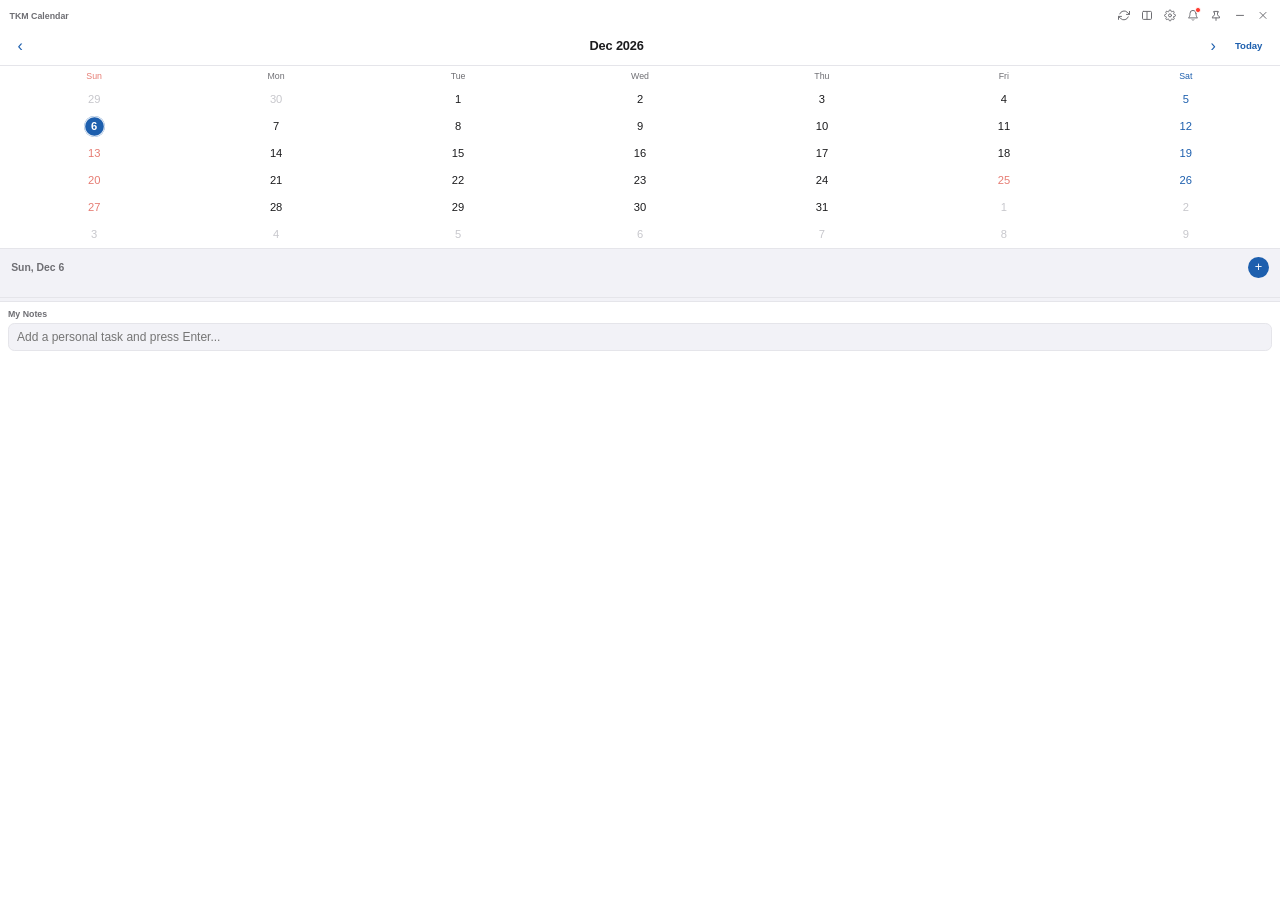
==== index.html @ d60c627a "Add diary mode — wider board layout with calendar + My Notes + agenda Mirror of tkm-calendar v1.5.0 " ====
<!DOCTYPE html>
<html lang="en">
<head>
<meta charset="UTF-8">
<meta name="viewport" content="width=device-width, initial-scale=1.0">
<title>TKM Calendar</title>
<link rel="stylesheet" href="style.css">
</head>
<body>
  <div id="app">
    <div class="title-bar">
      <span class="title-label">TKM Calendar</span>
      <div class="title-actions">
        <button class="icon-btn" id="refreshBtn" aria-label="Refresh">
          <svg width="16" height="16" viewBox="0 0 24 24" fill="none" stroke="currentColor" stroke-width="2" stroke-linecap="round" stroke-linejoin="round"><path d="M23 4v6h-6"></path><path d="M1 20v-6h6"></path><path d="M3.51 9a9 9 0 0 1 14.85-3.36L23 10M1 14l4.64 4.36A9 9 0 0 0 20.49 15"></path></svg>
        </button>
        <button class="icon-btn" id="diaryModeBtn" aria-label="Diary mode" title="Diary mode">
          <svg width="16" height="16" viewBox="0 0 24 24" fill="none" stroke="currentColor" stroke-width="2" stroke-linecap="round" stroke-linejoin="round"><rect x="3" y="4" width="18" height="16" rx="2"></rect><line x1="12" y1="4" x2="12" y2="20"></line></svg>
        </button>
        <button class="icon-btn" id="gearBtn" aria-label="Settings">
          <svg width="16" height="16" viewBox="0 0 24 24" fill="none" stroke="currentColor" stroke-width="2" stroke-linecap="round" stroke-linejoin="round"><circle cx="12" cy="12" r="3"></circle><path d="M19.4 15a1.65 1.65 0 0 0 .33 1.82l.06.06a2 2 0 1 1-2.83 2.83l-.06-.06a1.65 1.65 0 0 0-1.82-.33 1.65 1.65 0 0 0-1 1.51V21a2 2 0 0 1-4 0v-.09A1.65 1.65 0 0 0 9 19.4a1.65 1.65 0 0 0-1.82.33l-.06.06a2 2 0 1 1-2.83-2.83l.06-.06a1.65 1.65 0 0 0 .33-1.82 1.65 1.65 0 0 0-1.51-1H3a2 2 0 0 1 0-4h.09A1.65 1.65 0 0 0 4.6 9a1.65 1.65 0 0 0-.33-1.82l-.06-.06a2 2 0 1 1 2.83-2.83l.06.06a1.65 1.65 0 0 0 1.82.33H9a1.65 1.65 0 0 0 1-1.51V3a2 2 0 0 1 4 0v.09a1.65 1.65 0 0 0 1 1.51 1.65 1.65 0 0 0 1.82-.33l.06-.06a2 2 0 1 1 2.83 2.83l-.06.06a1.65 1.65 0 0 0-.33 1.82V9a1.65 1.65 0 0 0 1.51 1H21a2 2 0 0 1 0 4h-.09a1.65 1.65 0 0 0-1.51 1z"></path></svg>
        </button>
        <button class="icon-btn" id="updatesBtn" aria-label="What's new">
          <svg width="16" height="16" viewBox="0 0 24 24" fill="none" stroke="currentColor" stroke-width="2" stroke-linecap="round" stroke-linejoin="round"><path d="M18 8A6 6 0 0 0 6 8c0 7-3 9-3 9h18s-3-2-3-9"></path><path d="M13.73 21a2 2 0 0 1-3.46 0"></path></svg>
          <span class="badge-dot" id="updatesBadge" hidden></span>
        </button>
        <button class="icon-btn" id="pinBtn" aria-label="Always on top">
          <svg width="16" height="16" viewBox="0 0 24 24" fill="none" stroke="currentColor" stroke-width="2" stroke-linecap="round" stroke-linejoin="round"><line x1="12" y1="17" x2="12" y2="22"></line><path d="M5 17h14v-1.76a2 2 0 0 0-1.11-1.79l-1.78-.9A2 2 0 0 1 15 10.76V6h1a1 1 0 0 0 0-2H8a1 1 0 0 0 0 2h1v4.76a2 2 0 0 1-1.11 1.79l-1.78.9A2 2 0 0 0 5 15.24Z"></path></svg>
        </button>
        <button class="icon-btn" id="minimizeBtn" aria-label="Minimize">
          <svg width="16" height="16" viewBox="0 0 24 24" fill="none" stroke="currentColor" stroke-width="2" stroke-linecap="round"><line x1="5" y1="12" x2="19" y2="12"></line></svg>
        </button>
        <button class="icon-btn" id="closeBtn" aria-label="Close">
          <svg width="16" height="16" viewBox="0 0 24 24" fill="none" stroke="currentColor" stroke-width="2" stroke-linecap="round"><line x1="18" y1="6" x2="6" y2="18"></line><line x1="6" y1="6" x2="18" y2="18"></line></svg>
        </button>
      </div>
      <span class="collapsed-badge-dot" id="collapsedBadge" hidden></span>
    </div>

    <div class="app-body" id="appBody">
      <div class="cal-col" id="calCol">
        <header class="topbar">
          <button class="nav-btn" id="prevMonth" aria-label="Previous month">‹</button>
          <h1 class="month-title" id="monthTitle">Jul 2026</h1>
          <button class="nav-btn" id="nextMonth" aria-label="Next month">›</button>
          <button class="today-btn" id="todayBtn">Today</button>
        </header>

        <div class="weekday-row">
          <span class="wd sun">Sun</span><span class="wd">Mon</span><span class="wd">Tue</span>
          <span class="wd">Wed</span><span class="wd">Thu</span><span class="wd">Fri</span><span class="wd sat">Sat</span>
        </div>

        <div class="grid" id="grid"></div>

        <button class="day-panel-toggle" id="dayPanelToggle" hidden>Show list ▾</button>

        <div id="widgetListSlot">
          <section class="day-panel" id="dayPanel">
            <div class="day-panel-header">
              <span id="selectedDateLabel">Select a date</span>
              <button class="add-btn" id="openAdd" aria-label="Add event">+</button>
            </div>
            <ul class="event-list" id="eventList"></ul>
          </section>

          <div class="section-divider-thick" id="listDivider"></div>

          <section class="personal-todo" id="personalTodo">
            <div class="personal-todo-header">My Notes</div>
            <input type="text" id="todoInput" class="todo-input" placeholder="Add a personal task and press Enter...">
            <ul class="todo-list" id="todoList"></ul>
          </section>
        </div>
      </div>

      <div class="diary-col" id="diaryCol">
        <div id="diaryListSlot"></div>
      </div>
    </div>
  </div>

  <div class="hover-tip" id="hoverTip"></div>

  <div class="popover-backdrop" id="popoverBackdrop"></div>
  <div class="popover" id="settingsPopover">
    <div class="popover-label">View</div>
    <button class="popover-item" data-view="simple">Simple</button>
    <button class="popover-item" data-view="max">Max</button>
    <div class="popover-divider"></div>
    <div class="popover-label">Theme</div>
    <button class="popover-item" data-theme="light">Light</button>
    <button class="popover-item" data-theme="dark">Dark</button>
    <button class="popover-item" data-theme="tack">Tack Style</button>
    <div class="popover-divider"></div>
    <button class="popover-item" id="openRecurringMgmt">Manage Recurring</button>
    <div class="popover-divider"></div>
    <button class="popover-item" id="autoLaunchBtn">Start with Windows</button>
    <div class="popover-divider"></div>
    <div class="popover-label" id="updateStatus"></div>
    <div class="popover-divider"></div>
    <button class="popover-item" id="openIcsSettings">Personal Calendar (ICS)</button>
  </div>

  <!-- 최근 업데이트 소식 (종 아이콘) -->
  <div class="popover-backdrop" id="updatesBackdrop"></div>
  <div class="popover popover-updates" id="updatesPopover">
    <div class="popover-label">What's New</div>
    <ul class="updates-list" id="updatesList"></ul>
  </div>

  <!-- 개인 ICS 캘린더 연동 -->
  <div class="modal-backdrop" id="icsBackdrop">
    <div class="modal">
      <div class="modal-header">
        <h2>Personal Calendar (ICS)</h2>
        <button class="close-btn" id="closeIcs" aria-label="Close">×</button>
      </div>
      <p class="hint info" style="margin: 0 0 12px;">
        본인의 개인 캘린더(구글·아웃룩·아이클라우드 등)의 ICS 구독 주소를 넣으면, 그 일정이 이 컴퓨터에서만
        보이는 Personal 일정으로 같이 표시됩니다. 팀 캘린더에는 전혀 영향 없어요.
      </p>
      <label class="field">
        <span>ICS 주소</span>
        <input type="text" id="fIcsUrl" placeholder="https://.../basic.ics">
      </label>
      <div class="modal-actions">
        <button class="btn-primary" id="saveIcsUrl">저장하고 지금 동기화</button>
      </div>
      <p class="hint" id="icsHint"></p>
    </div>
  </div>

  <!-- Recurring event management -->
  <div class="modal-backdrop" id="recurringBackdrop">
    <div class="modal">
      <div class="modal-header">
        <h2>Recurring Events</h2>
        <button class="close-btn" id="closeRecurring" aria-label="Close">×</button>
      </div>
      <ul class="event-list" id="recurringList"></ul>
    </div>
  </div>

  <!-- Add / edit event -->
  <div class="modal-backdrop" id="modalBackdrop">
    <div class="modal">
      <div class="modal-header">
        <h2 id="modalTitle">Add Event</h2>
        <button class="close-btn" id="closeModal" aria-label="Close">×</button>
      </div>

      <div class="scope-toggle" id="scopeToggle">
        <button type="button" class="scope-btn active" data-scope="personal">Personal</button>
        <button type="button" class="scope-btn" data-scope="team">Team Post</button>
      </div>

      <label class="field field-primary">
        <span>Title</span>
        <input type="text" id="fTitle" placeholder="Task description">
      </label>

      <div class="recent-chips" id="recentChips"></div>

      <label class="field">
        <span>Author</span>
        <input type="text" id="fAuthor" placeholder="Name">
      </label>

      <label class="field">
        <span>Date</span>
        <input type="date" id="fDate">
      </label>

      <label class="field">
        <span>Time (optional — leave blank for all day)</span>
        <input type="time" id="fTime">
      </label>

      <label class="field">
        <span>Category</span>
        <div class="cat-chips" id="catChips"></div>
      </label>

      <label class="field" id="repeatRow">
        <span>Repeat</span>
        <select id="fRepeat">
          <option value="none">None</option>
          <option value="weekly">Weekly</option>
          <option value="biweekly">Biweekly</option>
          <option value="custom">Every N days</option>
        </select>
      </label>

      <div class="field" id="biweeklyRow" hidden>
        <span>Repeat on</span>
        <div class="weekday-picker" id="weekdayPicker">
          <button type="button" data-day="SU">Su</button>
          <button type="button" data-day="MO">Mo</button>
          <button type="button" data-day="TU">Tu</button>
          <button type="button" data-day="WE">We</button>
          <button type="button" data-day="TH">Th</button>
          <button type="button" data-day="FR">Fr</button>
          <button type="button" data-day="SA">Sa</button>
        </div>
      </div>

      <label class="field" id="customRow" hidden>
        <span>Every N days</span>
        <input type="number" id="fIntervalDays" min="1" value="3">
      </label>

      <label class="field" id="untilRow" hidden>
        <span>End date (optional, default 1 year)</span>
        <input type="date" id="fUntil">
      </label>

      <div class="modal-actions">
        <button class="btn-primary" id="saveEvent">Save</button>
      </div>
      <p class="hint" id="formHint"></p>
    </div>
  </div>

  <script src="app.js"></script>
</body>
</html>
---- style.css ----
:root {
  --bg: #ffffff;
  --bg-soft: #f2f2f7;
  --text: #1c1c1e;
  --text-soft: #6e6e73;
  --border: #e5e5ea;
  --accent: #1d5fae;      /* 한솔 블루 계열 — 오늘/선택 표시 */
  --accent-soft: #e8f0fa;
  --danger: #ff3b30;
  --radius: 14px;

  /* 구글 캘린더 실제 colorId 팔레트 (백엔드 CATEGORY_COLORS와 1:1로 맞춤) — 테마 바뀌어도 고정 */
  --c1: #7986cb;  /* Lavender */
  --c2: #33b679;  /* Sage */
  --c3: #8e24aa;  /* Grape */
  --c4: #e67c73;  /* Flamingo */
  --c5: #f6bf26;  /* Banana */
  --c6: #f4511e;  /* Tangerine */
  --c7: #039be5;  /* Peacock */
  --c8: #616161;  /* Graphite */
  --c9: #3f51b5;  /* Blueberry */
  --c10: #0b8043; /* Basil */
  --c11: #d50000; /* Tomato */
}

/* ── 다크모드 테마 ─────────────────────────── */
[data-theme="dark"] {
  --bg: #1c1c1e;
  --bg-soft: #2c2c2e;
  --text: #f2f2f2;
  --text-soft: #9a9a9e;
  --border: #3a3a3c;
  --accent: #5b9bdb;
  --accent-soft: #1c2c3c;
  --danger: #ff6961;
  --c8: #d8d8dc; /* Graphite(기타 카테고리)는 어두운 배경에서 안 보여서 밝은 톤으로 교체 */
}

/* ── Tack 스타일(포스트잇) 테마 ─────────────────────────── */
[data-theme="tack"] {
  --bg: #fff6cb;
  --bg-soft: #fdeda3;
  --text: #4a3c12;
  --text-soft: #948043;
  --border: #ecdd82;
  --accent: #f2dd65;
  --accent-soft: #fbf2bf;
  --danger: #c1442e;
}
/* accent(#f2dd65)가 밝은 노랑이라 흰 글자를 얹으면 대비가 약함 — 포스트잇처럼
   진한 잉크색(--text) 글자를 쓰는 게 더 잘 보이고 컨셉에도 맞음 */
[data-theme="tack"] .add-btn,
[data-theme="tack"] .btn-primary,
[data-theme="tack"] .weekday-picker button.active,
[data-theme="tack"] .todo-check.done,
[data-theme="tack"] .cell.selected .daynum {
  color: var(--text);
}
[data-theme="tack"] .cell.today.selected .daynum {
  box-shadow: inset 0 0 0 1.5px rgba(74, 60, 18, 0.75);
}

* { box-sizing: border-box; }

/* 위젯 느낌을 위해 네이티브 크롬 스크롤바 숨김 — 스크롤 자체(overflow:auto)는 그대로 동작 */
::-webkit-scrollbar { width: 0; height: 0; }

html, body {
  overflow-x: hidden; /* 세로 스크롤바가 뜰 때 폭 계산이 밀려 가로 스크롤이 생기는 것 방지 */
}

body {
  margin: 0;
  zoom: 0.8; /* 위젯 전체를 80%로 축소 — transform과 달리 실제 레이아웃 크기도 같이 줄어듦(Chromium 전용, Electron이라 문제없음) */
  font-family: "Malgun Gothic", "맑은 고딕", "Segoe UI", sans-serif;
  background: var(--bg);
  color: var(--text);
  transition: background-color 0.15s ease, color 0.15s ease;
  font-feature-settings: "tnum";
  -webkit-font-smoothing: antialiased;
  user-select: none;
}

#app {
  display: flex;
  flex-direction: column;
  /* 높이는 고정하지 않음 — 콘텐츠 크기만큼만 차지, JS가 이 크기를 재서 창 크기를 맞춤 */
}

/* ── 다이어리 모드: 위젯은 그대로 두고 옆으로 넓어지는 보드 형태를 추가로 얹음 ───────────
   창 크기 자체는 JS(setDiaryMode)가 최종 크기로 한 번에 맞추므로, 여기서 width를 애니메이션
   시키면 그 사이 잘못된 중간 크기가 측정돼 창이 어긋나게 열림 — 그래서 transition 없이 즉시 전환.
   폭은 고정 px가 아니라 flex 비율(58:42)로 둬서, 창을 가로로 더 넓게 늘리면 양쪽 다 그 비율
   그대로 꽉 차게 늘어남(빈 공간 안 남게) */
.app-body { display: flex; }
.cal-col {
  width: 100%;
  flex-shrink: 0;
  display: flex;
  flex-direction: column;
}
#app.diary-mode .cal-col { width: auto; flex: 58 1 0; min-width: 0; }
.diary-col {
  width: 0;
  flex-shrink: 0;
  overflow: hidden;
  border-left: 1px solid var(--border);
}
#app.diary-mode .diary-col { width: auto; flex: 42 1 0; min-width: 0; overflow-y: auto; overflow-x: hidden; }
#diaryListSlot { padding: 10px 12px 14px; }
/* 다이어리 모드에선 일정·My Notes가 오른쪽으로 옮겨가므로 왼쪽엔 달력만 남김(중복 방지) */
#app.diary-mode .day-panel-toggle { display: none; }
/* 오른쪽으로 옮겨간 뒤에는 구획선(.section-divider-thick)이 필요 없어서 숨김 — My Notes와
   일정 패널 사이는 각자의 헤더로 이미 구분됨 */
#diaryListSlot .section-divider-thick { display: none; }
#diaryListSlot .personal-todo, #diaryListSlot .day-panel { padding: 0 0 14px; }
#diaryListSlot .day-panel.collapsed { display: block; } /* 다이어리 모드에선 접힘 상태 무시 — 항상 펼쳐서 보여줌 */
.icon-btn#diaryModeBtn.active { background: var(--accent-soft); color: var(--accent); }

/* ── 타이틀 바 (창 컨트롤) ─────────────────────────── */
.title-bar {
  display: flex;
  align-items: center;
  justify-content: space-between;
  padding: 6px 8px 0;
  flex-shrink: 0;
  position: relative; /* 접힘 모드 알림 점(.collapsed-badge-dot) 위치 기준 */
  /* -webkit-app-region:drag 대신 app.js에서 mousedown/mousemove로 직접 드래그 이동 처리함 —
     OS 드래그 영역으로 지정하면 Windows가 더블클릭 등 마우스 이벤트를 자체적으로 가로채서
     dblclick이 전혀 안 뜨는 문제가 있었음(실측으로 확인) */
}
/* 접힘(작은) 모드에서는 종 아이콘 배지가 숨겨지므로, 안 읽은 알림이 있으면
   상단 드래그 핸들 옆에 빨간 점 하나만 따로 표시 — 펼치기 전에도 알 수 있게 */
.collapsed-badge-dot { display: none; }
#app.unfocused .collapsed-badge-dot:not([hidden]) {
  display: block;
  position: absolute;
  top: 9px;
  right: 10px;
  width: 6px;
  height: 6px;
  border-radius: 50%;
  background: var(--danger);
}
.title-label { font-size: 11px; font-weight: 600; color: var(--text-soft); padding-left: 4px; }
.title-actions { display: flex; gap: 2px; -webkit-app-region: no-drag; }
.icon-btn {
  width: 27px; height: 27px;
  border-radius: 7px;
  border: none;
  background: none;
  color: var(--text-soft);
  display: flex; align-items: center; justify-content: center;
  cursor: pointer;
}
.icon-btn:hover { background: var(--bg-soft); color: var(--text); }
.icon-btn.active { color: var(--accent); }
#closeBtn:hover { background: var(--danger); color: #fff; }
.icon-btn.spinning svg { animation: spin 0.6s linear infinite; }
@keyframes spin { to { transform: rotate(360deg); } }

.icon-btn { position: relative; } /* 배지 위치 기준점 */
.badge-dot {
  position: absolute; top: 3px; right: 4px;
  width: 7px; height: 7px; border-radius: 50%;
  background: var(--danger);
  border: 1.5px solid var(--bg);
}

/* What's New 팝업 — 확인한 사람이 항목마다 직접 닫아야 없어짐(자동으로 안 사라짐) */
.popover-updates { min-width: 210px; max-width: 240px; }
.updates-list { list-style: none; margin: 4px 0 0; padding: 0; display: flex; flex-direction: column; gap: 6px; max-height: 260px; overflow-y: auto; }
.update-row { display: flex; align-items: flex-start; gap: 8px; padding: 7px 8px; border-radius: 8px; background: var(--bg-soft); }
.update-row .tag {
  flex-shrink: 0; font-size: 9.5px; font-weight: 700; letter-spacing: 0.02em;
  padding: 2px 6px; border-radius: 999px; color: #fff; margin-top: 1px;
}
.update-row .tag.new { background: var(--accent); }
.update-row .tag.improved { background: #33b679; }
.update-row .tag.fix { background: var(--danger); }
.update-row .tag.added { background: #33b679; }
.update-row .tag.changed { background: #f0a020; }
.update-row .tag.deleted { background: var(--danger); }
.update-row .body { flex: 1; min-width: 0; }
.update-row .date { font-size: 10px; color: var(--text-soft); display: block; }
.update-row .text { font-size: 12.5px; color: var(--text); line-height: 1.35; }
.updates-group-label { font-size: 10.5px; font-weight: 700; color: var(--text-soft); padding: 6px 2px 0; text-transform: uppercase; letter-spacing: .03em; }
.updates-group-label:first-child { padding-top: 0; }
.update-row .dismiss {
  flex-shrink: 0; background: none; border: none; color: var(--text-soft);
  font-size: 14px; cursor: pointer; padding: 0 2px; line-height: 1;
}
.update-row .dismiss:hover { color: var(--danger); }
.updates-empty { text-align: center; color: var(--text-soft); font-size: 12px; padding: 14px 0 6px; }

/* ── 상단 바 ─────────────────────────── */
.topbar {
  display: flex;
  align-items: center;
  gap: 8px;
  padding: 10px 14px;
  border-bottom: 1px solid var(--border);
  flex-shrink: 0;
}
.month-title {
  flex: 1;
  text-align: center;
  font-size: 16px;
  font-weight: 600;
  margin: 0;
  letter-spacing: -0.2px;
}
.nav-btn, .today-btn {
  background: none;
  border: none;
  color: var(--accent);
  font-size: 20px;
  line-height: 1;
  padding: 4px 8px;
  cursor: pointer;
  border-radius: 8px;
}
.today-btn { font-size: 12px; font-weight: 600; }
.nav-btn:hover, .today-btn:hover { background: var(--bg-soft); }

/* ── 요일 행 ─────────────────────────── */
.weekday-row {
  display: grid;
  grid-template-columns: repeat(7, 1fr);
  padding: 6px 4px 2px;
  flex-shrink: 0;
}
.wd {
  text-align: center;
  font-size: 11px;
  color: var(--text-soft);
  font-weight: 500;
}
.wd.sun { color: #e67c73; }
.wd.sat { color: var(--accent); }

/* ── 월간 그리드 ─────────────────────────── */
.grid {
  display: grid;
  grid-template-columns: repeat(7, 1fr);
  padding: 2px 4px;
  flex-shrink: 0;
  animation: fadeGrid 0.15s ease;
}
@keyframes fadeGrid {
  from { opacity: 0.3; }
  to   { opacity: 1; }
}

.cell {
  /* aspect-ratio 대신 min-height — 너비 기준 비율로 고정하면 창 폭이 좁아졌을 때
     점(dots)이 들어갈 공간이 부족해서 다음 줄로 내용이 넘치는 문제가 있었음.
     grid의 암묵적 행은 기본이 auto라서, 내용(점 개수)에 맞춰 알아서 커짐. */
  min-height: 34px;
  display: flex;
  flex-direction: column;
  align-items: center;
  justify-content: flex-start;
  gap: 4px;
  padding-top: 6px;
  cursor: pointer;
  border-radius: 10px;
  position: relative;
}
.cell:hover { background: var(--bg-soft); }
.cell.outside .daynum { color: #c7c7cc; }
.cell.sun .daynum { color: #e67c73; }
.cell.sat .daynum { color: var(--accent); }
.cell.holiday .daynum { color: #e67c73; } /* 일요일과 같은 빨강 — "쉬는 날" 톤 통일 */

.daynum {
  font-size: 14px;
  width: 26px;
  height: 26px;
  line-height: 26px;  /* flexbox 중앙정렬 대신 박스 높이에 맞춰 확정적으로 세로 중앙 정렬 */
  text-align: center;
  border-radius: 50%;
  box-sizing: border-box;
}
.cell.today .daynum {
  /* border 대신 box-shadow로 링을 그림 — border는 box-sizing:border-box와 만나면
     콘텐츠 박스를 줄여서 line-height(26px)와 어긋나 숫자가 미묘하게 아래로 쏠렸었음.
     box-shadow는 레이아웃에 전혀 영향을 안 줘서 다른 날짜와 정확히 같은 중앙정렬 유지됨. */
  box-shadow: inset 0 0 0 1.5px var(--accent);
  color: var(--accent);
  font-weight: 700;
}
.cell.selected .daynum {
  background: var(--accent);
  color: #fff;
  font-weight: 700;
}
/* 오늘 = 선택 날짜가 겹칠 때, 같은 색 테두리가 채우기에 묻혀 안 보이는 문제 방지 */
.cell.today.selected .daynum {
  box-shadow: inset 0 0 0 1.5px rgba(255, 255, 255, 0.85);
}

.dots { display: flex; gap: 2.5px; height: 5px; align-items: center; }
.dot { width: 5px; height: 5px; border-radius: 50%; }
.dot-none { background: var(--text); } /* 테마 글자색을 그대로 써서 라이트=검정, 다크=흰색으로 자동 대응 */
.dot-more { font-size: 8px; color: var(--text-soft); line-height: 1; }

/* ── 심플모드: 일정 있는 날짜에 마우스 올리면 뜨는 작은 미리보기 ─────────────────────────── */
.hover-tip {
  position: fixed;
  z-index: 30;
  max-width: 190px;
  background: var(--bg);
  border: 1px solid var(--border);
  border-radius: 10px;
  box-shadow: 0 4px 16px rgba(0,0,0,0.18);
  padding: 7px 9px;
  display: none;
  flex-direction: column;
  gap: 4px;
  pointer-events: none; /* 마우스를 가로채지 않게 — 순수 미리보기용 */
}
.hover-tip.open { display: flex; }
.hover-tip-row { display: flex; align-items: center; gap: 6px; min-width: 0; }
.hover-tip-row .dot { width: 6px; height: 6px; flex-shrink: 0; }
.hover-tip-title {
  flex: 1; min-width: 0;
  font-size: 11.5px; color: var(--text);
  overflow: hidden; text-overflow: ellipsis; white-space: nowrap;
}
.hover-tip-time { font-size: 10px; color: var(--accent); flex-shrink: 0; font-variant-numeric: tabular-nums; }
.hover-tip-more { font-size: 10px; color: var(--text-soft); }
.hover-tip-holiday {
  font-size: 11.5px; font-weight: 700; color: #e67c73;
  padding-bottom: 4px; margin-bottom: 2px;
  border-bottom: 1px solid var(--border);
}

/* ── 최대 모드: 점 대신 셀 안에 업무 제목까지 표시 ─────────────────────────── */
.grid.mode-max .cell {
  aspect-ratio: unset;
  height: 62px;      /* min-height가 아니라 고정 height — 긴 제목 와도 칸 크기 안 늘어남 */
  overflow: hidden;
  align-items: stretch;
  padding-top: 4px;
  gap: 2px;
}
.grid.mode-max .daynum { align-self: center; flex-shrink: 0; }
/* 다이어리 모드: 칸을 위아래로 훨씬 넉넉하게 키워서(최대 5개) 업무명이 왠만하면 다 보이게 함 —
   간단/최대 모드 설정(mode-max)과는 무관하게 diary 클래스만으로 독립적으로 동작해야 하므로
   mode-max가 주는 레이아웃 속성(overflow/align-items 등)을 여기서도 그대로 갖춰줌 */
.grid.diary .cell {
  aspect-ratio: unset;
  height: 116px;
  overflow: hidden;
  align-items: stretch;
  padding-top: 4px;
  gap: 2px;
}
.grid.diary .daynum { align-self: center; flex-shrink: 0; }
.grid.diary .chip-text { font-size: 10.5px; }
.chips-wrap { display: flex; flex-direction: column; gap: 1px; padding: 0 3px; overflow: hidden; min-width: 0; }
.chip-row { display: flex; align-items: center; gap: 3px; min-width: 0; }
.chip-row .dot { width: 4px; height: 4px; flex-shrink: 0; }
.chip-text {
  flex: 1;
  min-width: 0;   /* 이게 없으면 flex 자식이 안 줄어들고 부모(셀)가 늘어남 — 대신 말줄임표로 잘림 */
  font-size: 9.5px;
  font-weight: 600; /* 기본(400)이 너무 얇아서 작은 크기에서 잘 안 읽혔음 */
  line-height: 1.3;
  color: var(--text);
  overflow: hidden;
  text-overflow: ellipsis;
  white-space: nowrap;
}
.chip-more { font-size: 7.5px; color: var(--text-soft); padding-left: 3px; }

/* 창이 포커스를 잃으면(다른 데 클릭) 일정 목록(day panel)과 입력창만 숨김 —
   My Notes 체크리스트 자체는 계속 보여야 함(할 일 확인은 계속 필요하니까).
   다시 클릭하면 원래대로 돌아옴 */
#app.unfocused .day-panel-toggle,
#app.unfocused .day-panel,
#app.unfocused .todo-input,
#app.unfocused .title-label,
#app.unfocused .title-actions,
#app.unfocused .nav-btn,
#app.unfocused .today-btn {
  display: none;
}
/* 제목/아이콘은 숨겨도 타이틀바 자체(드래그 영역)는 남겨서 Tack처럼 계속 창을 옮길 수 있게 —
   빈 줄만 있으면 어디를 잡아야 할지 안 보이니 작은 손잡이(핸들) 바를 대신 표시 */
#app.unfocused .title-bar {
  min-height: 14px;
  padding: 6px 8px;
  justify-content: center;
}
#app.unfocused .title-bar::after {
  content: '';
  display: block;
  width: 28px;
  height: 3px;
  border-radius: 2px;
  background: var(--accent);
}
/* 접힘 상태에서 보이는 상단 달력 헤더(월 표시 줄)도 드래그 이동 가능해야 함 —
   app.js에서 이 클래스가 있으면 .topbar도 드래그 대상으로 취급함(커스텀 드래그, 위 참고) */

.day-panel-toggle {
  flex-shrink: 0;
  width: 100%;
  background: var(--bg-soft);
  border: none;
  border-top: 1px solid var(--border);
  color: var(--text-soft);
  font-size: 11px;
  padding: 5px 0;
  cursor: pointer;
}
.day-panel-toggle:hover { color: var(--accent); }
.day-panel.collapsed { display: none; }

/* ── 개인 할일(로컬 전용, 구글 캘린더에 안 올라감) ─────────────────────────── */
.section-divider-thick { height: 6px; background: var(--bg-soft); border-top: 1px solid var(--border); border-bottom: 1px solid var(--border); }

.personal-todo { padding: 8px 10px 8px; }
.personal-todo-header { font-size: 11px; font-weight: 600; color: var(--text-soft); margin-bottom: 5px; }
.todo-input {
  width: 100%;
  font: inherit;
  font-size: 15px;
  padding: 8px 10px;
  border-radius: 8px;
  border: 1px solid var(--border);
  background: var(--bg-soft);
  color: var(--text);
  margin-bottom: 5px;
}
.todo-input:focus { outline: 2px solid var(--accent); outline-offset: 1px; }

.todo-list { list-style: none; margin: 0; padding: 0; max-height: 220px; overflow-y: auto; display: flex; flex-direction: column; gap: 4px; }
.todo-item {
  display: flex; align-items: center; gap: 9px;
  padding: 5px 8px;
  border-radius: 8px;
  background: var(--bg);
}
.todo-check {
  width: 19px; height: 19px;
  border-radius: 50%;
  border: 1.5px solid var(--border);
  background: none;
  flex-shrink: 0;
  cursor: pointer;
  display: flex; align-items: center; justify-content: center;
  color: #fff;
}
.todo-check.done { background: var(--accent); border-color: var(--accent); font-size: 12px; }
.todo-text { flex: 1; min-width: 0; font-size: 15px; overflow: hidden; text-overflow: ellipsis; white-space: nowrap; cursor: text; }
.todo-text.done { text-decoration: line-through; color: var(--text-soft); }
.todo-del { background: none; border: none; color: var(--text-soft); font-size: 16px; cursor: pointer; padding: 0 4px; flex-shrink: 0; }
.todo-del:hover { color: var(--danger); }

/* 하위 항목(1단계까지만) — 부모 항목의 + 버튼으로 추가 */
.todo-item.todo-child { margin-left: 22px; background: var(--bg-soft); }
.todo-add-child {
  background: none; border: 1px solid var(--border); border-radius: 50%;
  color: var(--text-soft); width: 17px; height: 17px; line-height: 1;
  font-size: 12px; cursor: pointer; flex-shrink: 0;
  display: flex; align-items: center; justify-content: center;
}
.todo-add-child:hover { color: var(--accent); border-color: var(--accent); }

/* 할 일 텍스트 클릭하면 나오는 인라인 수정 입력창 */
.todo-edit-input {
  flex: 1; min-width: 0;
  font: inherit; font-size: 15px;
  border: none; background: none; color: var(--text);
  padding: 0; margin: 0;
  outline: none;
  border-bottom: 1.5px solid var(--accent);
}

/* ── 하단 일정 패널 ─────────────────────────── */
.day-panel {
  max-height: 260px;  /* 일정이 많아도 창이 무한히 커지지 않도록 상한, 넘으면 내부 스크롤 */
  overflow-y: auto;
  border-top: 1px solid var(--border);
  background: var(--bg-soft);
}
.day-panel-header {
  display: flex;
  align-items: center;
  justify-content: space-between;
  padding: 10px 14px 4px;
  font-size: 13px;
  font-weight: 600;
  color: var(--text-soft);
}
.add-btn {
  width: 26px; height: 26px;
  border-radius: 50%;
  border: none;
  background: var(--accent);
  color: #fff;
  font-size: 16px;
  line-height: 1;
  cursor: pointer;
}
.add-btn:hover { filter: brightness(1.1); }

.event-list { list-style: none; margin: 0; padding: 6px 10px 14px; display: flex; flex-direction: column; gap: 6px; }
.event-row {
  background: var(--bg);
  border-radius: 10px;
  padding: 9px 10px;
  display: flex;
  align-items: center;
  gap: 10px;
  box-shadow: 0 1px 2px rgba(0,0,0,0.04);
  transition: background-color 0.1s ease;
}
.event-row.clickable { cursor: pointer; }
.event-row.clickable:hover { background: var(--accent-soft); }
.event-row .dot { width: 8px; height: 8px; flex-shrink: 0; }
.event-body { display: flex; flex-direction: column; gap: 2px; flex: 1; min-width: 0; }
.event-title {
  font-size: 13.5px; font-weight: 600; color: var(--text);
  overflow: hidden; text-overflow: ellipsis; white-space: nowrap;
}
.event-meta { font-size: 11px; color: var(--text-soft); }
.event-time { font-size: 11.5px; color: var(--accent); font-variant-numeric: tabular-nums; }
.event-addnote {
  background: none; border: 1px solid var(--border); border-radius: 999px;
  color: var(--text-soft); padding: 4px 8px; line-height: 1;
  font-size: 10.5px; font-weight: 600; cursor: pointer; flex-shrink: 0;
  white-space: nowrap;
  display: flex; align-items: center; justify-content: center; gap: 2px;
}
.event-addnote:hover { color: var(--accent); border-color: var(--accent); }

.event-del {
  background: none; border: none; color: var(--text-soft);
  font-size: 15px; cursor: pointer; padding: 2px 4px;
}
.event-del:hover { color: var(--danger); }
.empty-hint { text-align: center; color: var(--text-soft); font-size: 12.5px; padding: 20px 0; }

/* ── 모달 ─────────────────────────── */
.modal-backdrop {
  position: fixed; inset: 0;
  background: rgba(0,0,0,0.35);
  display: none;
  align-items: flex-end;
  justify-content: center;
  z-index: 10;
}
.modal-backdrop.open { display: flex; }
.modal {
  background: var(--bg);
  width: 100%;
  max-width: 420px;
  border-radius: 18px 18px 0 0;
  padding: 16px 18px 22px;
  max-height: 86vh;
  overflow-y: auto;
}
.modal-header { display: flex; justify-content: space-between; align-items: center; margin-bottom: 10px; }
.modal-header h2 { font-size: 15px; margin: 0; }
.close-btn { background: none; border: none; font-size: 20px; color: var(--text-soft); cursor: pointer; }

.field { display: flex; flex-direction: column; gap: 5px; margin-bottom: 12px; font-size: 12.5px; color: var(--text-soft); }
.field[hidden] { display: none; }
.field input, .field select {
  font: inherit;
  font-size: 14px;
  color: var(--text);
  padding: 8px 10px;
  border-radius: 9px;
  border: 1px solid var(--border);
  background: var(--bg-soft);
}
.field input:focus, .field select:focus {
  outline: 2px solid var(--accent);
  outline-offset: 1px;
}

/* 업무명 — 실제로 매번 채워야 하는 유일한 필드라 시각적으로 넛지 */
.field-primary span { color: var(--accent); font-weight: 600; }
.field-primary input {
  padding: 12px 12px;      /* 다른 필드(8px)의 약 1.5배 */
  font-size: 15px;
  border: 1.5px solid var(--accent);
  background: var(--accent-soft);
}
.field-primary input::placeholder { color: var(--accent); opacity: 0.6; }

/* 개인/팀게시 선택 — 어디에 저장할지 결정하는 중요한 선택이라 제목보다 위, 맨 위에 둠 */
.scope-toggle { display: flex; gap: 6px; margin-bottom: 14px; }
.scope-btn {
  flex: 1; padding: 8px 0;
  border-radius: 9px;
  border: 1.5px solid var(--border);
  background: var(--bg-soft);
  font-size: 12.5px; font-weight: 600;
  color: var(--text-soft);
  cursor: pointer;
}
/* accent를 글자색으로 안 쓰는 이유는 위 popover-item.active와 동일(테마별 대비 문제) */
.scope-btn.active { border-color: var(--accent); background: var(--accent-soft); color: var(--text); }
.scope-toggle.locked .scope-btn { cursor: default; opacity: 0.6; }

.cat-chips { display: flex; flex-wrap: wrap; gap: 6px; }
.chip {
  display: flex; align-items: center; gap: 5px;
  padding: 6px 10px;
  border-radius: 999px;
  border: 1.5px solid var(--border);
  background: var(--bg-soft);
  font-size: 12.5px;
  color: var(--text);
  cursor: pointer;
}
.chip .dot { width: 8px; height: 8px; }
.chip.active { border-color: var(--accent); background: var(--accent-soft); font-weight: 600; }

.recent-chips { display: flex; flex-wrap: wrap; gap: 5px; margin: -6px 0 12px; }
.recent-chips:empty { margin: 0; }
.recent-chip {
  padding: 4px 9px;
  border-radius: 999px;
  border: 1px solid var(--border);
  background: var(--bg-soft);
  color: var(--text-soft);
  font-size: 11px;
  cursor: pointer;
  max-width: 130px;
  overflow: hidden;
  text-overflow: ellipsis;
  white-space: nowrap;
}
.recent-chip:hover { border-color: var(--accent); color: var(--accent); }

.weekday-picker { display: flex; gap: 4px; }
.weekday-picker button {
  flex: 1; padding: 6px 0; border-radius: 8px;
  border: 1.5px solid var(--border); background: var(--bg-soft);
  font-size: 12px; cursor: pointer; color: var(--text);
}
.weekday-picker button.active { background: var(--accent); border-color: var(--accent); color: #fff; font-weight: 600; }

.modal-actions { margin-top: 6px; }
.btn-primary {
  width: 100%; padding: 11px 0;
  background: var(--accent); color: #fff;
  border: none; border-radius: 10px;
  font-size: 14.5px; font-weight: 600;
  cursor: pointer;
}
.btn-primary:hover { filter: brightness(1.08); }
.btn-primary:disabled { opacity: 0.5; cursor: default; }

.hint { font-size: 11.5px; min-height: 14px; margin: 8px 2px 0; }
.hint.error { color: var(--danger); }
.hint.info { color: var(--text-soft); }

/* ── 설정 팝업(톱니 → 드롭다운) ─────────────────────────── */
.popover-backdrop {
  position: fixed; inset: 0;
  background: transparent;
  display: none;
  z-index: 20;
}
.popover-backdrop.open { display: block; }

.popover {
  position: fixed;
  right: 8px;
  top: 34px;
  background: var(--bg);
  border: 1px solid var(--border);
  border-radius: 12px;
  box-shadow: 0 4px 16px rgba(0,0,0,0.15);
  padding: 6px;
  display: none;
  flex-direction: column;
  min-width: 150px;
  z-index: 21;
}
.popover.open { display: flex; }

.popover-label {
  font-size: 11px;
  color: var(--text-soft);
  padding: 6px 8px 2px;
}
.popover-item {
  background: none;
  border: none;
  text-align: left;
  font-size: 13px;
  color: var(--text);
  padding: 7px 8px;
  border-radius: 8px;
  cursor: pointer;
}
.popover-item:hover { background: var(--bg-soft); }
/* 글자색을 accent로 바꾸는 대신(테마 조합에 따라 대비가 약해질 수 있었음) 배경 하이라이트로만
   활성 표시 — 카테고리 칩(.chip.active)과 같은 방식이라 글자색은 항상 --text로 고정, 항상 잘 보임 */
.popover-item.active { background: var(--accent-soft); font-weight: 600; }
.popover-divider { height: 1px; background: var(--border); margin: 6px 2px; }

/* ── 접근성: 모션 최소화 ─────────────────────────── */
@media (prefers-reduced-motion: reduce) {
  * { animation: none !important; transition: none !important; }
}
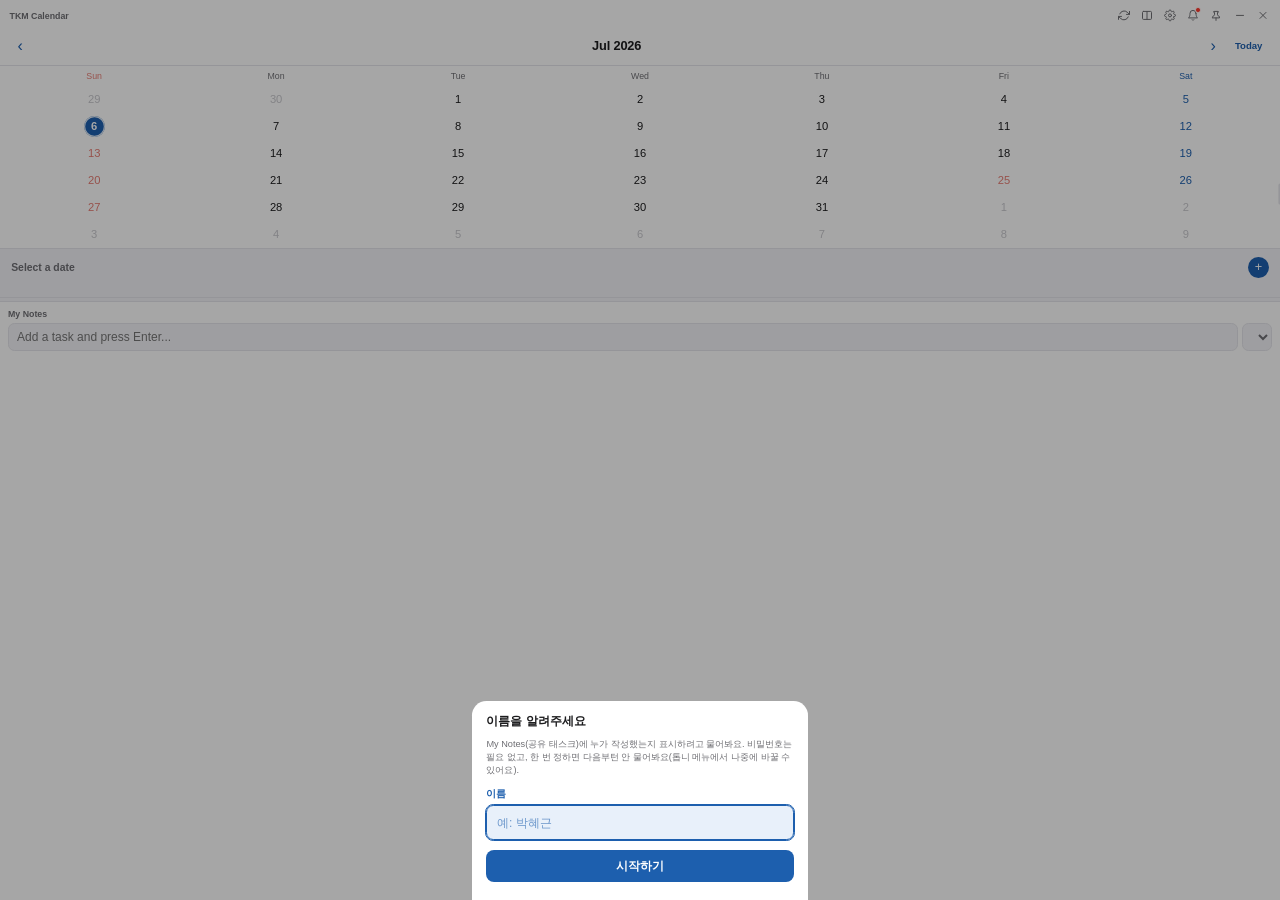
==== commit 4429397c: "Turn My Notes into a team-shared task list Mirror of tkm-calendar v1.7.0 frontend changes." ====
--- a/index.html
+++ b/index.html
@@ -68,11 +68,16 @@
 
           <section class="personal-todo" id="personalTodo">
             <div class="personal-todo-header">My Notes</div>
-            <input type="text" id="todoInput" class="todo-input" placeholder="Add a personal task and press Enter...">
+            <div class="todo-compose-row">
+              <input type="text" id="todoInput" class="todo-input" placeholder="Add a task and press Enter...">
+              <select id="todoAssignee" class="todo-assignee-select" title="보낼 대상"></select>
+            </div>
             <ul class="todo-list" id="todoList"></ul>
           </section>
         </div>
       </div>
+
+      <div class="diary-divider" id="diaryDivider" title="드래그해서 폭 조절"></div>
 
       <div class="diary-col" id="diaryCol">
         <div id="diaryListSlot"></div>
@@ -100,6 +105,8 @@
     <div class="popover-label" id="updateStatus"></div>
     <div class="popover-divider"></div>
     <button class="popover-item" id="openIcsSettings">Personal Calendar (ICS)</button>
+    <div class="popover-divider"></div>
+    <button class="popover-item" id="editUserNameBtn">내 이름 바꾸기</button>
   </div>
 
   <!-- 최근 업데이트 소식 (종 아이콘) -->
@@ -107,6 +114,28 @@
   <div class="popover popover-updates" id="updatesPopover">
     <div class="popover-label">What's New</div>
     <ul class="updates-list" id="updatesList"></ul>
+  </div>
+
+  <!-- 최초 실행 시 이름 입력 (공유 태스크 작성자 표시용, 비밀번호 없음, 이후 안 물어봄 —
+       설정 메뉴에서 "내 이름 바꾸기"로 다시 열면 닫기 버튼이 생기고 그 땐 취소 가능) -->
+  <div class="modal-backdrop" id="nameBackdrop">
+    <div class="modal">
+      <div class="modal-header">
+        <h2>이름을 알려주세요</h2>
+        <button class="close-btn" id="closeNameModal" aria-label="Close" hidden>×</button>
+      </div>
+      <p class="hint info" style="margin: 0 0 12px;">
+        My Notes(공유 태스크)에 누가 작성했는지 표시하려고 물어봐요. 비밀번호는 필요 없고,
+        한 번 정하면 다음부턴 안 물어봐요(톱니 메뉴에서 나중에 바꿀 수 있어요).
+      </p>
+      <label class="field field-primary">
+        <span>이름</span>
+        <input type="text" id="fUserName" placeholder="예: 박혜근">
+      </label>
+      <div class="modal-actions">
+        <button class="btn-primary" id="saveUserName">시작하기</button>
+      </div>
+    </div>
   </div>
 
   <!-- 개인 ICS 캘린더 연동 -->
--- a/style.css
+++ b/style.css
@@ -84,8 +84,16 @@
 #app {
   display: flex;
   flex-direction: column;
-  /* 높이는 고정하지 않음 — 콘텐츠 크기만큼만 차지, JS가 이 크기를 재서 창 크기를 맞춤 */
-}
+  /* 높이는 고정하지 않음 — 콘텐츠 크기만큼만 차지, JS가 이 크기를 재서 창 크기를 맞춤
+     (다이어리 모드는 반대로 창 크기에 내용을 맞춰야 해서 아래 #app.diary-mode에서 예외적으로
+     높이를 100vh로 고정함 — 그래야 .grid.diary의 flex:1이 채울 실제 기준 높이가 생김) */
+}
+/* 100vh가 아니라 125vh인 이유: body{zoom:0.8}가 걸려있으면 vh 같은 CSS 길이값도 다른 모든
+   레이아웃 값처럼 "줌 적용 전" 좌표계에서 계산된 뒤 화면엔 0.8배로 줄어서 보임 — 그래서
+   100vh를 그대로 쓰면 실제로는 창 높이의 80%까지만 차서 바닥에 여백이 남았음(실측으로 확인).
+   125 = 100/0.8 로 보정해야 화면에 실제 창 높이만큼 꽉 참(다른 zoom 보정 코드와 같은 비율) */
+#app.diary-mode { height: 125vh; }
+#app.diary-mode .app-body { flex: 1 1 auto; min-height: 0; }
 
 /* ── 다이어리 모드: 위젯은 그대로 두고 옆으로 넓어지는 보드 형태를 추가로 얹음 ───────────
    창 크기 자체는 JS(setDiaryMode)가 최종 크기로 한 번에 맞추므로, 여기서 width를 애니메이션
@@ -104,10 +112,34 @@
   width: 0;
   flex-shrink: 0;
   overflow: hidden;
-  border-left: 1px solid var(--border);
 }
 #app.diary-mode .diary-col { width: auto; flex: 42 1 0; min-width: 0; overflow-y: auto; overflow-x: hidden; }
-#diaryListSlot { padding: 10px 12px 14px; }
+/* 달력/My Notes 사이 폭 조절 핸들 — 드래그로 flex-grow 비율 자체를 바꿔서, 그 뒤로 창을
+   가로로 늘려도(위 비율 유지 로직) 사용자가 정한 비율 그대로 유지됨. 실제 폭은 0이고 border만
+   보이다가, 다이어리 모드에서만 잡을 수 있는 폭이 생김(레이아웃 계산엔 거의 안 끼어들게 얇게) */
+.diary-divider { width: 0; flex-shrink: 0; position: relative; }
+#app.diary-mode .diary-divider { width: 7px; cursor: col-resize; }
+.diary-divider::after {
+  content: ''; position: absolute; left: 3px; top: 0; bottom: 0; width: 1px;
+  background: var(--border);
+}
+#app.diary-mode .diary-divider:hover::after,
+#app.diary-mode .diary-divider.active::after { background: var(--accent); width: 2px; left: 2.5px; }
+/* 이거 드래그되는 핸들이라는 걸 눈으로 바로 알 수 있게 — 세로 중간에 작은 그립(점 두 줄) 표시 */
+.diary-divider::before {
+  content: ''; position: absolute; left: 50%; top: 50%;
+  width: 4px; height: 26px; transform: translate(-50%, -50%);
+  border-radius: 3px; background: var(--border);
+  box-shadow: 0 0 0 3px var(--bg); /* 선(::after) 위에 얹혀도 배경색으로 살짝 띄워서 뭉개지지 않게 */
+}
+#app.diary-mode .diary-divider:hover::before,
+#app.diary-mode .diary-divider.active::before { background: var(--accent); }
+/* My Notes(위)는 남는 세로 공간을 다 차지해서 목록이 잘리지 않고 최대한 많이 보이게,
+   일정(아래)은 그 밑에 고정으로 붙여서 항상 온전히 보이게 — 세로 폭 전체를 flex column으로 배분 */
+#diaryListSlot { padding: 10px 12px 14px; display: flex; flex-direction: column; min-height: 100%; }
+#diaryListSlot .personal-todo { flex: 1 1 auto; min-height: 120px; display: flex; flex-direction: column; }
+#diaryListSlot .todo-list { flex: 1 1 auto; min-height: 60px; max-height: none; }
+#diaryListSlot .day-panel { flex-shrink: 0; }
 /* 다이어리 모드에선 일정·My Notes가 오른쪽으로 옮겨가므로 왼쪽엔 달력만 남김(중복 방지) */
 #app.diary-mode .day-panel-toggle { display: none; }
 /* 오른쪽으로 옮겨간 뒤에는 구획선(.section-divider-thick)이 필요 없어서 숨김 — My Notes와
@@ -348,10 +380,17 @@
 .grid.mode-max .daynum { align-self: center; flex-shrink: 0; }
 /* 다이어리 모드: 칸을 위아래로 훨씬 넉넉하게 키워서(최대 5개) 업무명이 왠만하면 다 보이게 함 —
    간단/최대 모드 설정(mode-max)과는 무관하게 diary 클래스만으로 독립적으로 동작해야 하므로
-   mode-max가 주는 레이아웃 속성(overflow/align-items 등)을 여기서도 그대로 갖춰줌 */
+   mode-max가 주는 레이아웃 속성(overflow/align-items 등)을 여기서도 그대로 갖춰줌.
+   칸 높이는 고정 px가 아니라 grid-template-rows(6등분)로 남는 세로 공간을 그대로 나눠 가짐 —
+   그래서 창을 위아래로 늘리거나 줄이면 내용이 화면에 꽉 차게 같이 늘어나거나 줄어듦 */
+.grid.diary {
+  grid-template-rows: repeat(6, 1fr);
+  flex: 1 1 auto;
+  min-height: 0;
+}
 .grid.diary .cell {
   aspect-ratio: unset;
-  height: 116px;
+  height: auto;
   overflow: hidden;
   align-items: stretch;
   padding-top: 4px;
@@ -419,13 +458,14 @@
 .day-panel-toggle:hover { color: var(--accent); }
 .day-panel.collapsed { display: none; }
 
-/* ── 개인 할일(로컬 전용, 구글 캘린더에 안 올라감) ─────────────────────────── */
+/* ── My Notes(팀 공유 태스크 — 구글 시트를 통해 팀 전체와 공유됨) ─────────────────────────── */
 .section-divider-thick { height: 6px; background: var(--bg-soft); border-top: 1px solid var(--border); border-bottom: 1px solid var(--border); }
 
 .personal-todo { padding: 8px 10px 8px; }
 .personal-todo-header { font-size: 11px; font-weight: 600; color: var(--text-soft); margin-bottom: 5px; }
+.todo-compose-row { display: flex; gap: 6px; margin-bottom: 5px; }
 .todo-input {
-  width: 100%;
+  flex: 1; min-width: 0;
   font: inherit;
   font-size: 15px;
   padding: 8px 10px;
@@ -433,11 +473,27 @@
   border: 1px solid var(--border);
   background: var(--bg-soft);
   color: var(--text);
-  margin-bottom: 5px;
 }
 .todo-input:focus { outline: 2px solid var(--accent); outline-offset: 1px; }
-
-.todo-list { list-style: none; margin: 0; padding: 0; max-height: 220px; overflow-y: auto; display: flex; flex-direction: column; gap: 4px; }
+/* "보낼 대상" — 기본(전체)일 땐 수수하게, 특정 사람을 고르면 진하게(강조색) 표시해서
+   "이거 특정인한테 보내는 거다"가 눈에 바로 띄게 함 */
+.todo-assignee-select {
+  flex-shrink: 0; max-width: 80px;
+  font: inherit; font-size: 12px;
+  padding: 0 6px;
+  border-radius: 8px;
+  border: 1px solid var(--border);
+  background: var(--bg-soft);
+  color: var(--text-soft);
+}
+.todo-assignee-select.active { background: var(--accent-soft); color: var(--accent); font-weight: 700; border-color: var(--accent); }
+
+/* 예전엔 220px로 고정 캡을 걸어서, 노트가 많으면 창을 아무리 늘려도 안 보이고 내부 스크롤 뒤로
+   숨어있기만 했음(창만 쓸데없이 커지고 내용은 그대로 안 보임) — 웬만하면 자르지 않고 창 자체가
+   늘어나 보여주는 쪽으로 바꿈(resizeToContent가 WIDGET_MAX_H까지는 실제 필요한 높이만큼 창을
+   키워줌). 그래도 안 되면(정말 노트가 너무 많아서 WIDGET_MAX_H를 넘으면) 그때만 페이지 자체가
+   스크롤됨(html,body — 스크롤바만 숨겨뒀을 뿐 스크롤 기능은 항상 살아있음) */
+.todo-list { list-style: none; margin: 0; padding: 0; display: flex; flex-direction: column; gap: 4px; }
 .todo-item {
   display: flex; align-items: center; gap: 9px;
   padding: 5px 8px;
@@ -455,10 +511,15 @@
   color: #fff;
 }
 .todo-check.done { background: var(--accent); border-color: var(--accent); font-size: 12px; }
-.todo-text { flex: 1; min-width: 0; font-size: 15px; overflow: hidden; text-overflow: ellipsis; white-space: nowrap; cursor: text; }
+.todo-text { flex: 1; min-width: 0; font-size: 15px; overflow: hidden; text-overflow: ellipsis; white-space: nowrap; cursor: grab; }
 .todo-text.done { text-decoration: line-through; color: var(--text-soft); }
 .todo-del { background: none; border: none; color: var(--text-soft); font-size: 16px; cursor: pointer; padding: 0 4px; flex-shrink: 0; }
 .todo-del:hover { color: var(--danger); }
+/* 드래그로 순서 바꾸는 중 — 잡은 항목은 살짝 떠 보이게, 목록 전체는 리렌더될 때 트랜지션으로
+   밀리는 느낌 없이 바로바로 자리 잡게 */
+#todoList.reordering .todo-item { transition: none; }
+.todo-item.todo-dragging { opacity: 0.45; background: var(--accent-soft); }
+.todo-item.todo-dragging .todo-text { cursor: grabbing; }
 
 /* 하위 항목(1단계까지만) — 부모 항목의 + 버튼으로 추가 */
 .todo-item.todo-child { margin-left: 22px; background: var(--bg-soft); }
@@ -561,7 +622,7 @@
   max-width: 420px;
   border-radius: 18px 18px 0 0;
   padding: 16px 18px 22px;
-  max-height: 86vh;
+  max-height: 90vh;
   overflow-y: auto;
 }
 .modal-header { display: flex; justify-content: space-between; align-items: center; margin-bottom: 10px; }
@@ -707,6 +768,7 @@
 /* 글자색을 accent로 바꾸는 대신(테마 조합에 따라 대비가 약해질 수 있었음) 배경 하이라이트로만
    활성 표시 — 카테고리 칩(.chip.active)과 같은 방식이라 글자색은 항상 --text로 고정, 항상 잘 보임 */
 .popover-item.active { background: var(--accent-soft); font-weight: 600; }
+.popover-item:disabled { color: var(--text-soft); cursor: default; }
 .popover-divider { height: 1px; background: var(--border); margin: 6px 2px; }
 
 /* ── 접근성: 모션 최소화 ─────────────────────────── */
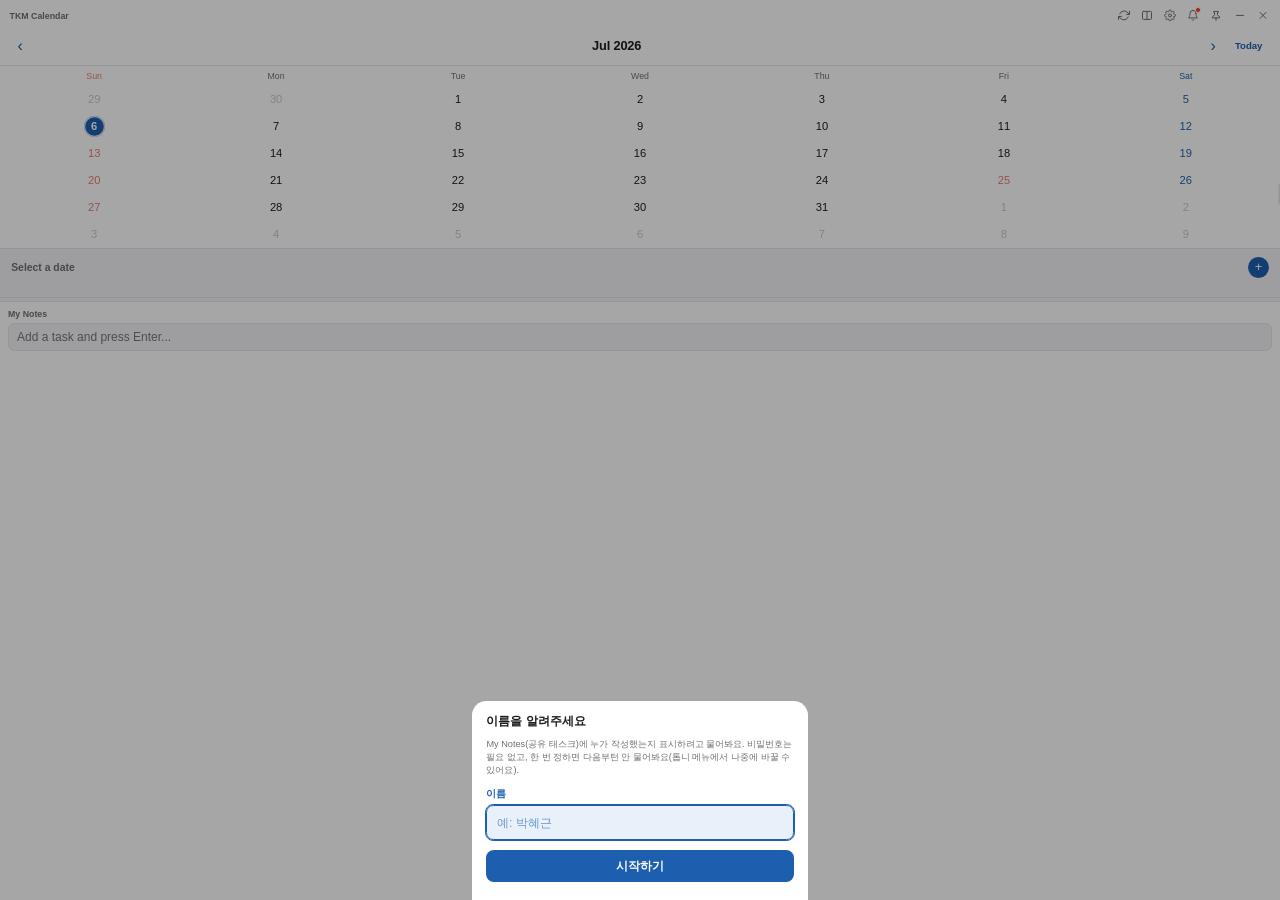
==== commit e349cbc4: "Mirror: share button redesign + optimistic note add Mirror of tkm-calendar frontend changes — replac" ====
--- a/index.html
+++ b/index.html
@@ -70,7 +70,6 @@
             <div class="personal-todo-header">My Notes</div>
             <div class="todo-compose-row">
               <input type="text" id="todoInput" class="todo-input" placeholder="Add a task and press Enter...">
-              <select id="todoAssignee" class="todo-assignee-select" title="보낼 대상"></select>
             </div>
             <ul class="todo-list" id="todoList"></ul>
           </section>
@@ -86,6 +85,8 @@
   </div>
 
   <div class="hover-tip" id="hoverTip"></div>
+
+  <div class="toast-stack" id="toastStack"></div>
 
   <div class="popover-backdrop" id="popoverBackdrop"></div>
   <div class="popover" id="settingsPopover">
@@ -135,6 +136,17 @@
       <div class="modal-actions">
         <button class="btn-primary" id="saveUserName">시작하기</button>
       </div>
+    </div>
+  </div>
+
+  <!-- 태스크 공유 대상 선택(노트 옆 ↗ 버튼으로 열림) -->
+  <div class="modal-backdrop" id="shareBackdrop">
+    <div class="modal">
+      <div class="modal-header">
+        <h2>공유할 사람 선택</h2>
+        <button class="close-btn" id="closeShareModal" aria-label="Close">×</button>
+      </div>
+      <ul class="share-list" id="shareList"></ul>
     </div>
   </div>
 
--- a/style.css
+++ b/style.css
@@ -475,18 +475,6 @@
   color: var(--text);
 }
 .todo-input:focus { outline: 2px solid var(--accent); outline-offset: 1px; }
-/* "보낼 대상" — 기본(전체)일 땐 수수하게, 특정 사람을 고르면 진하게(강조색) 표시해서
-   "이거 특정인한테 보내는 거다"가 눈에 바로 띄게 함 */
-.todo-assignee-select {
-  flex-shrink: 0; max-width: 80px;
-  font: inherit; font-size: 12px;
-  padding: 0 6px;
-  border-radius: 8px;
-  border: 1px solid var(--border);
-  background: var(--bg-soft);
-  color: var(--text-soft);
-}
-.todo-assignee-select.active { background: var(--accent-soft); color: var(--accent); font-weight: 700; border-color: var(--accent); }
 
 /* 예전엔 220px로 고정 캡을 걸어서, 노트가 많으면 창을 아무리 늘려도 안 보이고 내부 스크롤 뒤로
    숨어있기만 했음(창만 쓸데없이 커지고 내용은 그대로 안 보임) — 웬만하면 자르지 않고 창 자체가
@@ -530,6 +518,57 @@
   display: flex; align-items: center; justify-content: center;
 }
 .todo-add-child:hover { color: var(--accent); border-color: var(--accent); }
+
+/* 공유 대상 지정 버튼 — 특정 사람에게 보낸 상태면 강조색으로 표시 */
+.todo-share {
+  background: none; border: none;
+  color: var(--text-soft); font-size: 13px; line-height: 1;
+  cursor: pointer; padding: 0 3px; flex-shrink: 0;
+}
+.todo-share:hover { color: var(--accent); }
+.todo-share.active { color: var(--accent); font-weight: 700; }
+
+/* 공유 대상 선택 모달 안 목록 */
+.share-list { list-style: none; margin: 0; padding: 0; display: flex; flex-direction: column; gap: 4px; }
+.share-item {
+  display: flex; align-items: center; justify-content: space-between;
+  padding: 10px 12px;
+  border-radius: 9px;
+  border: 1px solid var(--border);
+  background: var(--bg-soft);
+  color: var(--text);
+  font-size: 14px;
+  cursor: pointer;
+}
+.share-item:hover { border-color: var(--accent); }
+.share-item.selected { background: var(--accent-soft); color: var(--accent); font-weight: 700; border-color: var(--accent); }
+.share-item.share-all { font-weight: 700; margin-bottom: 4px; }
+.share-item .check { color: var(--accent); font-weight: 700; }
+
+/* 태스크 수신 알림 토스트 */
+.toast-stack {
+  position: fixed; left: 0; right: 0; bottom: 12px;
+  display: flex; flex-direction: column; align-items: center; gap: 6px;
+  z-index: 50; pointer-events: none;
+}
+.toast {
+  pointer-events: auto;
+  max-width: 90%;
+  background: var(--bg);
+  border: 1px solid var(--border);
+  box-shadow: 0 4px 14px rgba(0,0,0,0.15);
+  border-radius: 10px;
+  padding: 9px 12px;
+  font-size: 12.5px;
+  color: var(--text);
+  display: flex; align-items: center; gap: 8px;
+}
+.toast .toast-text { flex: 1; min-width: 0; }
+.toast .toast-close {
+  background: none; border: none; color: var(--text-soft);
+  font-size: 15px; cursor: pointer; flex-shrink: 0; padding: 0 2px;
+}
+.toast .toast-close:hover { color: var(--text); }
 
 /* 할 일 텍스트 클릭하면 나오는 인라인 수정 입력창 */
 .todo-edit-input {
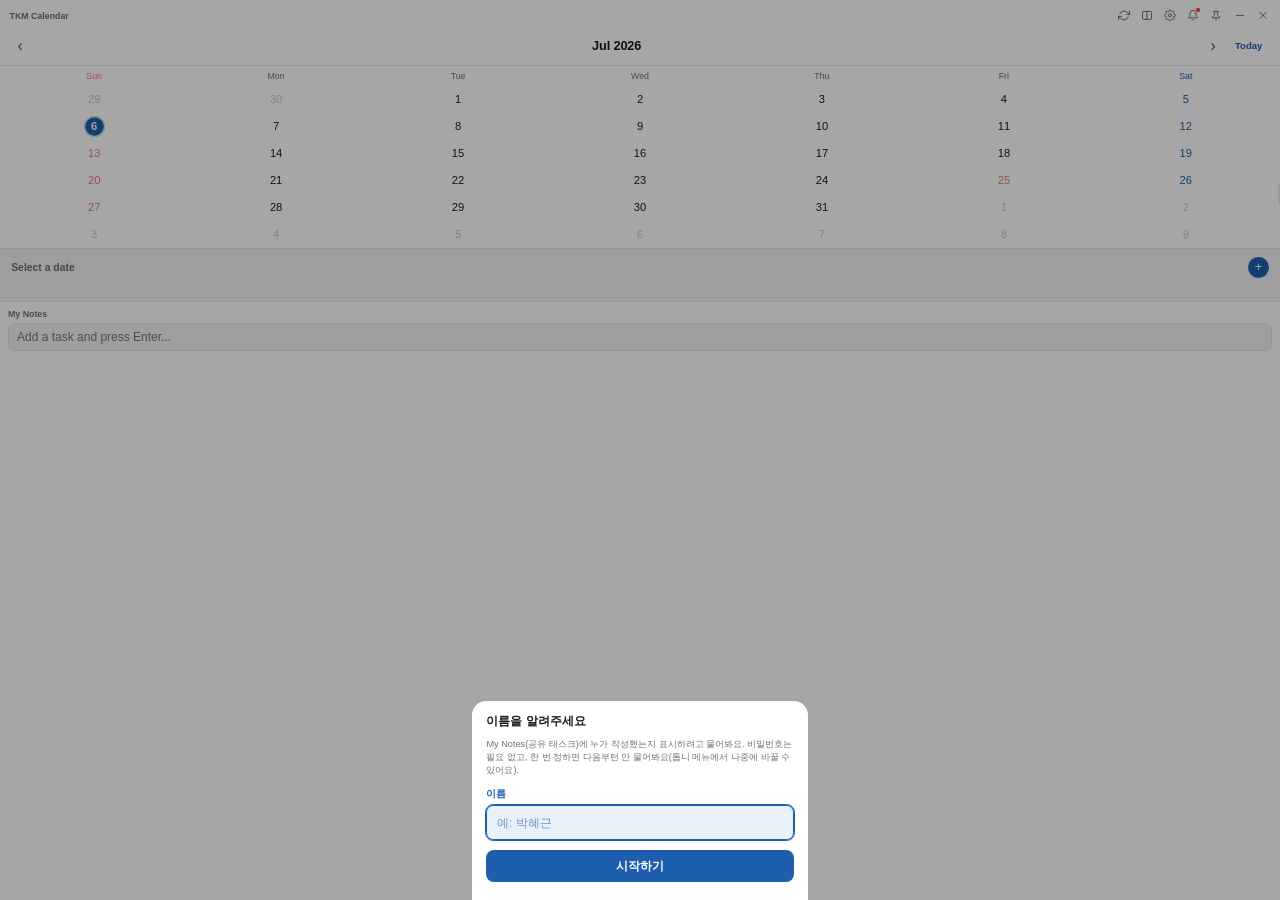
==== commit 6c179a4d: "Mirror: admin member management + share-confirm redesign Mirror of tkm-calendar frontend changes." ====
--- a/index.html
+++ b/index.html
@@ -108,6 +108,8 @@
     <button class="popover-item" id="openIcsSettings">Personal Calendar (ICS)</button>
     <div class="popover-divider"></div>
     <button class="popover-item" id="editUserNameBtn">내 이름 바꾸기</button>
+    <!-- 관리자(박혜근)에게만 노출 — init()에서 hidden 해제 -->
+    <button class="popover-item" id="manageMembersBtn" hidden>회원 관리</button>
   </div>
 
   <!-- 최근 업데이트 소식 (종 아이콘) -->
@@ -139,14 +141,30 @@
     </div>
   </div>
 
-  <!-- 태스크 공유 대상 선택(노트 옆 ↗ 버튼으로 열림) -->
+  <!-- 회원 관리(관리자 전용 — 이름 변경/삭제) -->
+  <div class="modal-backdrop" id="membersBackdrop">
+    <div class="modal">
+      <div class="modal-header">
+        <h2>회원 관리</h2>
+        <button class="close-btn" id="closeMembersModal" aria-label="Close">×</button>
+      </div>
+      <ul class="member-mgmt-list" id="memberMgmtList"></ul>
+    </div>
+  </div>
+
+  <!-- 태스크 공유 대상 선택(노트 옆 ↗ 버튼으로 열림) — 목록에서 고르기만 해선 안 바뀌고,
+       "공유하기"를 눌러야 확정됨(기본 선택값도 없어서 잘못 눌러 전체공유되는 실수를 막음) -->
   <div class="modal-backdrop" id="shareBackdrop">
     <div class="modal">
       <div class="modal-header">
         <h2>공유할 사람 선택</h2>
         <button class="close-btn" id="closeShareModal" aria-label="Close">×</button>
       </div>
+      <p class="hint info" id="shareCurrentHint" style="margin: 0 0 10px;"></p>
       <ul class="share-list" id="shareList"></ul>
+      <div class="modal-actions">
+        <button class="btn-primary" id="confirmShareBtn" disabled>공유하기</button>
+      </div>
     </div>
   </div>
 
--- a/style.css
+++ b/style.css
@@ -528,6 +528,30 @@
 .todo-share:hover { color: var(--accent); }
 .todo-share.active { color: var(--accent); font-weight: 700; }
 
+/* 회원 관리 모달 안 목록(관리자 전용) */
+.member-mgmt-list { list-style: none; margin: 0; padding: 0; display: flex; flex-direction: column; gap: 6px; }
+.member-mgmt-item {
+  display: flex; align-items: center; gap: 8px;
+  padding: 8px 10px;
+  border-radius: 9px;
+  border: 1px solid var(--border);
+  background: var(--bg-soft);
+}
+.member-mgmt-name { flex: 1; min-width: 0; font-size: 14px; color: var(--text); overflow: hidden; text-overflow: ellipsis; white-space: nowrap; }
+.member-mgmt-edit-input {
+  flex: 1; min-width: 0;
+  font: inherit; font-size: 14px; color: var(--text);
+  border: none; background: none; padding: 0; margin: 0;
+  outline: none; border-bottom: 1.5px solid var(--accent);
+}
+.member-mgmt-rename, .member-mgmt-del {
+  background: none; border: 1px solid var(--border); border-radius: 999px;
+  color: var(--text-soft); padding: 4px 9px; line-height: 1;
+  font-size: 11px; font-weight: 600; cursor: pointer; flex-shrink: 0; white-space: nowrap;
+}
+.member-mgmt-rename:hover { color: var(--accent); border-color: var(--accent); }
+.member-mgmt-del:hover { color: var(--danger); border-color: var(--danger); }
+
 /* 공유 대상 선택 모달 안 목록 */
 .share-list { list-style: none; margin: 0; padding: 0; display: flex; flex-direction: column; gap: 4px; }
 .share-item {
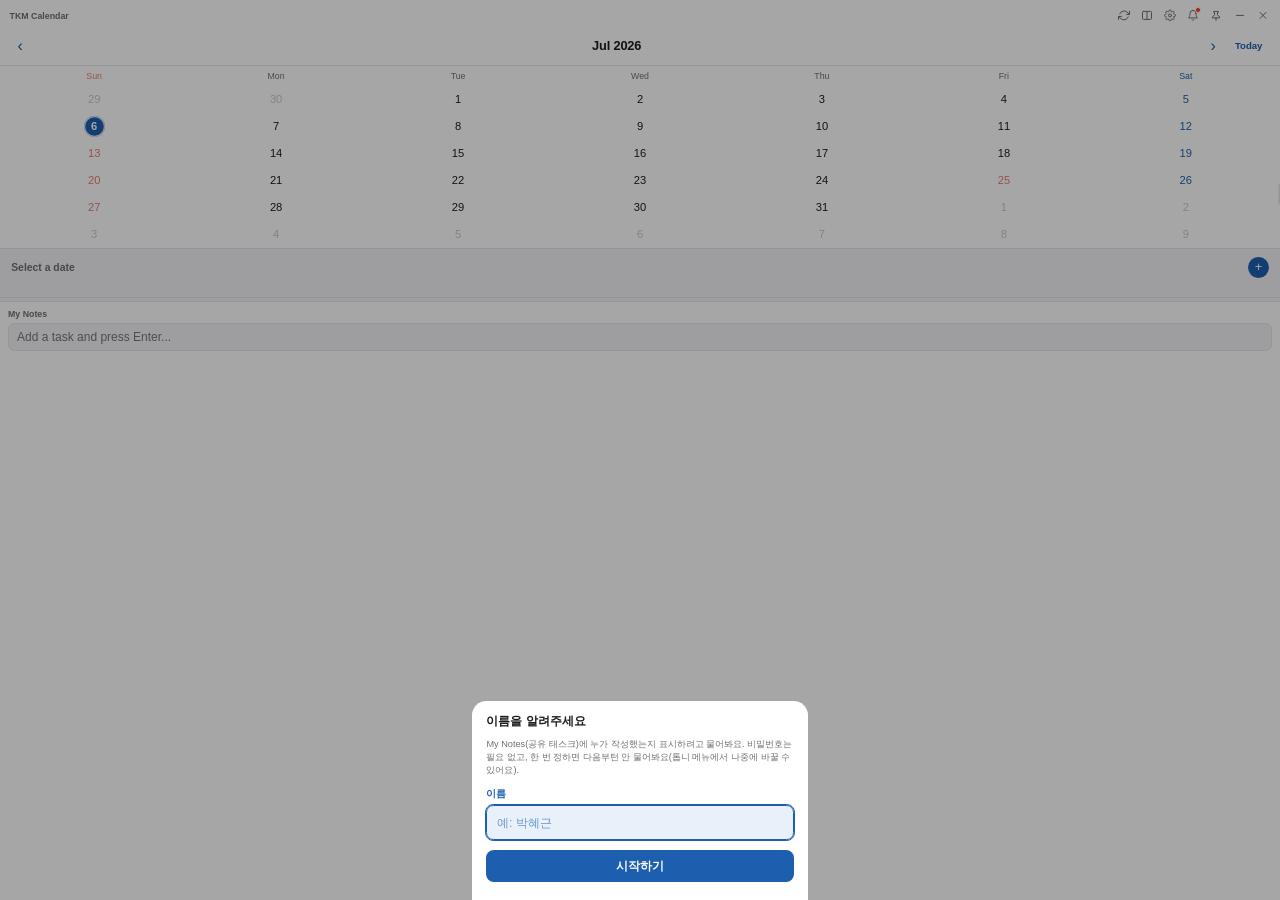
==== commit 342661d0: "Mirror: replace event Author field with Send To (calendar → My Notes) Mirror of tkm-calendar fronten" ====
--- a/index.html
+++ b/index.html
@@ -141,6 +141,25 @@
     </div>
   </div>
 
+  <!-- 일정 등록 시 "Send To" 대상 선택(여러 명 가능) — 확정하면 그 일정 내용이 대상들의
+       My Notes로 각각 복사돼서 들어감(일정 저장 시점에 실제로 전송됨) -->
+  <div class="modal-backdrop" id="sendToBackdrop">
+    <div class="modal">
+      <div class="modal-header">
+        <h2>Send To</h2>
+        <button class="close-btn" id="closeSendToModal" aria-label="Close">×</button>
+      </div>
+      <p class="hint info" style="margin: 0 0 10px;">
+        선택한 사람들의 My Notes로 이 일정 내용이 전송됩니다(저장을 눌러야 실제로 전송됨). 한 명
+        이상 고르면 이 일정은 자동으로 Team Post로 등록돼요.
+      </p>
+      <ul class="share-list" id="sendToList"></ul>
+      <div class="modal-actions">
+        <button class="btn-primary" id="confirmSendToBtn">선택 완료</button>
+      </div>
+    </div>
+  </div>
+
   <!-- 회원 관리(관리자 전용 — 이름 변경/삭제) -->
   <div class="modal-backdrop" id="membersBackdrop">
     <div class="modal">
@@ -219,11 +238,9 @@
         <input type="text" id="fTitle" placeholder="Task description">
       </label>
 
-      <div class="recent-chips" id="recentChips"></div>
-
-      <label class="field">
-        <span>Author</span>
-        <input type="text" id="fAuthor" placeholder="Name">
+      <label class="field">
+        <span>Send To</span>
+        <button type="button" class="btn-field-action" id="openSendTo">선택 안 함</button>
       </label>
 
       <label class="field">
--- a/style.css
+++ b/style.css
@@ -519,6 +519,20 @@
 }
 .todo-add-child:hover { color: var(--accent); border-color: var(--accent); }
 
+/* 남이 쓴(공유받은/전체공개) 노트에 붙는 작성자 이름표 — 내 노트엔 안 붙음 */
+.todo-owner-tag {
+  flex-shrink: 0;
+  font-size: 10px; font-weight: 600;
+  color: var(--text-soft);
+  background: var(--bg-soft);
+  border: 1px solid var(--border);
+  border-radius: 999px;
+  padding: 1px 6px;
+  white-space: nowrap;
+}
+/* 캘린더 일정에서 Send To로 온 노트 — 보낸 사람 대신 일정 날짜(MM/DD)를 빨갛게 표시 */
+.todo-date-tag { color: var(--danger); border-color: var(--danger); background: none; font-weight: 700; }
+
 /* 공유 대상 지정 버튼 — 특정 사람에게 보낸 상태면 강조색으로 표시 */
 .todo-share {
   background: none; border: none;
@@ -747,22 +761,15 @@
 .chip .dot { width: 8px; height: 8px; }
 .chip.active { border-color: var(--accent); background: var(--accent-soft); font-weight: 600; }
 
-.recent-chips { display: flex; flex-wrap: wrap; gap: 5px; margin: -6px 0 12px; }
-.recent-chips:empty { margin: 0; }
-.recent-chip {
-  padding: 4px 9px;
-  border-radius: 999px;
-  border: 1px solid var(--border);
-  background: var(--bg-soft);
-  color: var(--text-soft);
-  font-size: 11px;
-  cursor: pointer;
-  max-width: 130px;
-  overflow: hidden;
-  text-overflow: ellipsis;
-  white-space: nowrap;
-}
-.recent-chip:hover { border-color: var(--accent); color: var(--accent); }
+/* "Author" 자리를 대신하는 Send To 버튼 — 고른 대상이 있으면 강조색으로 표시 */
+.btn-field-action {
+  text-align: left;
+  font: inherit; font-size: 13.5px; color: var(--text-soft);
+  padding: 8px 10px; border-radius: 9px;
+  border: 1px solid var(--border); background: var(--bg-soft);
+  cursor: pointer;
+}
+.btn-field-action.active { border-color: var(--accent); background: var(--accent-soft); color: var(--text); font-weight: 600; }
 
 .weekday-picker { display: flex; gap: 4px; }
 .weekday-picker button {
